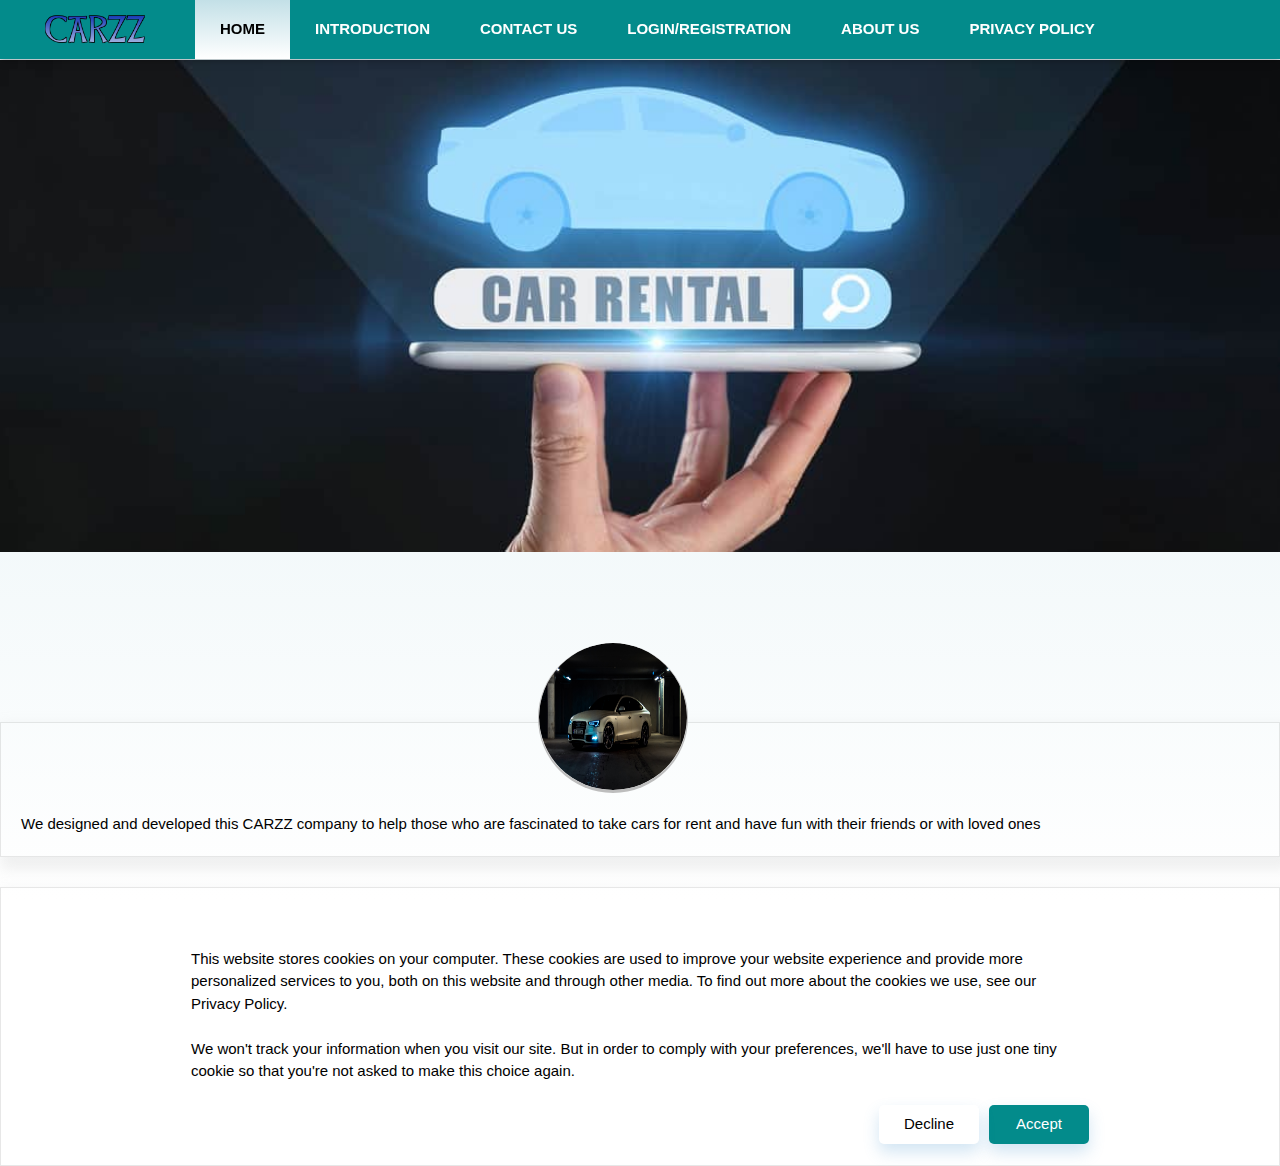
==== index.html @ 59fe9b58 "first commit" ====
<!DOCTYPE html>
<html lang="en">

<head>
    <meta charset="utf-8" />
    <meta name="viewport" content="width=device-width, initial-scale=1">
    <title>CAR RENTAL MANAGEMENT</title>
    <link href="Car_Rental.css" rel="stylesheet" type="text/css" />
    <link rel="stylesheet" href="https://www.w3schools.com/w3css/4/w3.css">
    <script src="./script.js"></script>
    <link rel="stylesheet" href="https://cdnjs.cloudflare.com/ajax/libs/font-awesome/4.7.0/css/font-awesome.min.css">
</head>

<body>
    <div class="w3-top">
        <div class="w3-bar w3-card">
            <a class="w3-bar-item nav-padding w3-hide-medium w3-hide-large w3-right" href="javascript:void(0)"
                onclick="myFunction()" title="Toggle Navigation Menu"><i class="fa fa-bars"></i></a>
            <a class="logo" href="./index.html"><img src="./logo1.png" alt="logo"></a>
            <a href="./index.html" class="w3-bar-item nav-padding w3-hide-small active">HOME</a>
            <a href="./Introduction.html" class="w3-bar-item nav-padding w3-hide-small">INTRODUCTION</a>
            <a href="./Contact us.html" class="w3-bar-item nav-padding w3-hide-small">CONTACT US</a>
            <a href="./Login_Registration.html" class="w3-bar-item nav-padding w3-hide-small">LOGIN/REGISTRATION</a>
            <a href="./About us.html" class="w3-bar-item nav-padding w3-hide-small">ABOUT US</a>
            <a href="./privacy_policy.html" class="w3-bar-item nav-padding w3-hide-small">PRIVACY POLICY</a>
        </div>
    </div>

    <div id="navDemo" class="w3-bar-block w3-black w3-hide w3-hide-large w3-hide-medium w3-top" style="margin-top:46px">
        <a href="./index.html" class="w3-bar-item w3-padding-large active" onclick="myFunction()">HOME</a>
        <a href="./Introduction.html" class="w3-bar-item w3-padding-large" onclick="myFunction()">INTRODUCTION
            </a>
        <a href="./Contact us.html" class="w3-bar-item w3-padding-large" onclick="myFunction()">CONTACT US</a>
        <a href="./Login_Registration.html" class="w3-bar-item w3-padding-large" onclick="myFunction()">LOGIN/REGISTRATION</a>
        <a href="./About us.html" class="w3-bar-item w3-padding-large" onclick="myFunction()">ABOUT US</a>
        <a href="./privacy_policy.html" class="w3-bar-item w3-padding-large" onclick="myFunction()">PRIVACY POLICY</a>
    </div>

    <div class="image_home">
        <img class="home_image" src="./rental.jpg" alt="contact-image">
    </div>
        </div>
        <div class="card-wrapper">
            <div class="profile-img">
                <img src="./Audi.jpg" alt="profile">
            </div>
            <div class="profile-content">
                <p>We designed and developed this CARZZ company to help those who are fascinated to take cars for rent
                    and have fun with their friends or with loved ones</p>
            </div>
        </div>

    <div class="footer">
        This website stores cookies on your computer. These cookies are used to improve your website experience and
        provide more personalized services to you, both on this website and through other media. To find out more about
        the cookies we use, see our Privacy Policy.<br><br>
        We won't track your information when you visit our site. But in order to comply with your preferences, we'll
        have to use just one tiny cookie so that you're not asked to make this choice again.<br><br>
        <div class="policy_buttons">
            <input class="w3-input submit_button_contactus" type="submit" value="Accept">
            <input class="w3-input submit_button_decline" type="submit" value="Decline">
        </div>
    </div>
</body>

</html>
---- Car_Rental.css ----
* {
    font-family: 'Poppins', sans-serif;
    margin: 0;
    padding: 0;
    scroll-padding-top: 1rem;
    scroll-behavior: smooth;
    text-decoration: none;
    box-sizing: border-box;
}

.card-wrapper {
    position: relative;
    width: 100%;
    border: 1px solid #a5a5a545;
    box-shadow: rgb(201 201 201 / 25%) 6px 8px 12px 5px;
    margin: 100px auto;
    top: 70px;
}

.footer {
    padding: 60px 190px;
    border: 1px solid #a5a5a545;
    box-shadow: rgb(201 201 201 / 25%) 6px 8px 12px 5px;
    margin-top: 60px;
}

.homeul{
    display: flex;
    justify-content: space-evenly;
}

.policy_heading {
    text-align: center;
    margin-top: 100px;
    margin-bottom: 50px;
    font-weight: 600;
}

.profile-content {
    padding: 90px 20px 20px;
}

.profile-img img{
    width: 148px;
    border-radius: 50%;
    height: 100%;
}

.profile-img {
    border-radius: 50%;
    width: 150px;
    text-align: center;
    height: 150px;
    position: absolute;
    border-bottom: 3px solid #a5a5a5a6;
    border-left: 1px solid #a5a5a5a6;
    border-right: 1px solid #a5a5a5a6;
    display: inline-block;
    margin: 0 auto;
    top: -80px;
    left: 42%;
    background-color: #ececec;
    overflow: hidden;
}

.youtube_video {
    text-align: center;
}

.image-div-content {
    box-shadow: 0px 16px 24px 0px rgb(0 0 0 / 10%);
    padding: 20px !important;
}

.business-wrapper {
    margin: 85px 0px;
}

.business-wrapper h3 {
    margin-bottom: 20px;
    padding: 0;
    color: #0043a6;
    font-weight: 700;
    text-align: center;
}

.image-div-content button {
    margin-top: 10px;
}

img.image-div {
    width: 100%;
    height: 300px;
}



.review_wrapper {
    padding: 50px 0px;
    background: white;
    border-radius: 10px;
    text-align: center;
}

.review_wrapper h2 {
    font-weight: 600;
    margin-bottom: 25px;
}

.paragraph_wrapper {
    text-align: center;
    padding: 75px 0px;
}

.paragraph_wrapper h3 {
    font-weight: 600;
}

.w3-bar-item {
    white-space: normal;
    color: white !important;
    font-weight: 700 !important;
}

.image_home {
    margin-top: 60px;
}


.w3-card {
    background-color: #038b8b;
}

.active {
    background-image: linear-gradient(to bottom, rgb(195 224 231 / 120%), #ffffff);
    color: black !important;
}

.background-body {
    background-color: red;
}

/* h1, h2 {
    font-family: cursive;
    color: #17adbdfa;
} */

h1,
h2 {
    font-family: cursive;
    color: #0476af;
}

.padding20_up_down {
    padding: 20px 0px;
}

html,
body {
    height: 100%;
    width: 100%;
}

img {
    width: 100%;
}

body {
    color: var(--text-color);
    /* background: #bda85a24; */
    /*  background: rgb(195 224 231 / 30%);*/
    background-image: linear-gradient(to bottom, rgb(195 224 231 / 50%), #ffffff);
    background-attachment: fixed;
}

.container {
    max-width: 1068px;
    margin-left: auto;
    margin-right: auto;

}

.top_heading_cars {
    text-align: center;
}

.top_heading_cars h2 {
    font-size: 32px;
}

.references_wrapper h3 {
    font-size: 32px;
    font-family: cursive;
}

header {
    display: block;
    width: 100%;
    position: fixed;
    top: 0;
    left: 0;
    z-index: 100;
}

.nav {
    display: flex;
    align-items: center;
    justify-content: space-between;
    padding: 20px 35px;
}

#menu-icon {
    font-size: 24px;
    cursor: pointer;
    color: var(--text-color);
    display: none;
}

.navbar {
    display: flex;
    column-gap: 2rem;
    list-style: none;
}

.navbar a {
    color: var(--main-color);
    font-size: 1rem;
    text-transform: uppercase;
    font-weight: 600;
}

.navbar a:hover {
    color: var(--main-color);
    border-bottom: 3px solid red;
}

#search-icon {
    font-size: 24px;
    cursor: pointer;
}

.search-box {
    position: absolute;
    top: 110%;
    right: 0;
    left: 0;
    background: var(--bg-color);
    box-shadow: 4px 4px 20px rgb(15 54 55 /10%);
    border-radius: 0.5rem;
    border: 1px solid black;
}

.search-box input {
    width: 100%;
    padding: 10px;
    border: none;
    outline: none;
    background: transparent;
    font-size: 1rem;
}

.home {
    max-width: 1300px;
    margin: auto;
    width: 100%;
    min-height: 540px;
    display: flex;
    align-items: center;

}

.home-text span {
    color: red;
    font-weight: 400;
}

.references_wrapper h3 {
    text-align: center;
}

.references_wrapper {
    margin: 50px 0px;
}


.ordered-list-style li:before {
    content: counter(item);
    background: #16a6e3;
    border-radius: 100%;
    color: white;
    width: 35px;
    text-align: center;
    display: inline-block;
    padding: 7px;
}

.ordered-list-style li {
    width: 190px;
    counter-increment: item;
    margin-bottom: 5px;
}

.ordered-list-style {
    margin: 10px;
    padding: 10px;
    display: flex;
    justify-content: center;
    list-style: none;
    counter-reset: item;
}

.ordered-list-style li a {
    color: black;
    font-family: 'Trebuchet MS';
    font-size: 18px;
}

.heading h3 {
    text-align: center;
}

.home-text p {
    font-size: 17px;
    font-weight: 300;
    margin: 0.5rem 0 1.2rem;
}

.heading {
    margin-bottom: 55px;
    padding: 25px;
    border-radius: 10px;
}

.heading p {
    font-size: 17px;
    font-weight: 300;
    margin: 0.5rem 0 1.2rem;
}

.cars-container {
    display: flex;
    flex-wrap: wrap;
    gap: 2rem;
    margin-top: 2rem;
}

.cars-container .box {
    flex: 1 1 17rem;
    position: relative;
    height: 200px;
    border-radius: 0.5rem;
    overflow: hidden;

}

.cars-container .box img {
    width: 100%;
    height: 100%;
    object-fit: cover;
    overflow: hidden;
}

.cars-container .box img:hover {
    transform: scale(1.1);
    transition: 0.5s;
}

.cars-container .box h2 {
    position: absolute;
    bottom: 1rem;
    left: 1rem;
    font-weight: 300;
    font-size: 1rem;
    background: var(--bg-color);
    padding: 8px;
    color: white;
    border-radius: 0.5rem;
}

.contact_other a,
.contact_other p {
    color: black;
    /* font-family :'Courier New', Courier, monospace; */
    font-family: 'Trebuchet MS'
}


/*
  .about{
    display:flex;
    flex-wrap: wrap;
    align-items:center;
    gap: 1.5rem;
  }
  .about-text h2{
    font-size: 1.7rem;
    font-weight: 500;
  }
  .about-text p{
   font-size: 0.938rem;
    margin: 0.5rem 0 1.4rem;
  }
  */















.navbar_wrapper {
    text-align: right;
    height: 100px;
    width: 100%;
    background: white;
    border-bottom: 1px solid rgba(0, 0, 0, 0.321);
    position: relative;
}

.logo {
    float: left;
    margin: 10px 40px;
    width: 110px;
    margin-right: 45px;
}

/* .nav_ul {
    list-style-type: none;
    margin: 0;
    padding: 0px 90px;
    margin: 0;
    position: absolute;
    top: 50%;
    width: 100%;
    -ms-transform: translateY(-50%);
    transform: translateY(-50%);
} */


nav {
    display: flex;
    justify-content: space-between;
    height: 80px;
    padding: 0px 55px;
    border-bottom: 1px solid #00000036;
}

nav .nav_ul {
    display: flex;
    list-style: none;
    padding: 30px 0px;
}

.nav_ul li {
    display: inline;
    margin: 0px 20px;
}

.hover_nav {
    font-weight: 600;
}

.hover_nav:hover {
    color: black;
    font-size: 18px;
    padding: 10px;
    box-shadow: rgb(221 221 221) 0px 5px 13px 0px;
    border-radius: 5px;
}

.nav_ul li a {
    color: black;
    font-size: 18px;
    padding: 10px;
}

.top_heading {
    background: #ffffff;
    padding: 60px 30px;
    line-height: 34px;
    border-radius: 10px;
    text-align: center;
    margin-top: 110px;
}

.home-text {
    padding: 25px;
}

.top_heading p {
    font-family: system-ui;
}

/* .body_wrapper {
    max-width: 1300px;
    margin: auto;
    width: 100%;
    padding: 35px 0px;
    margin-top: 25px;
} */

.body_wrapper {
    margin-top: 30px;
}

.body_wrapper_login {
    max-width: 1300px;
    margin: auto;
    width: 100%;
    padding: 35px 0px;
    position: relative;
}

.form_contactus {
    width: 500px;
    margin: auto;
    background: white;
    border-radius: 15px;
}

.body_login_wrapper {
    margin-top: 55px;
}

.form_login {
    width: 600px;
    border-radius: 15px;
    background: white;
    margin: auto;
    border: 1px solid #f5f5f5;
    padding: 0;
}

fieldset {
    padding: 25px 10px;
    border-radius: 15px;
    border-color: rgb(192 192 192 / 25%) !important;
    box-shadow: #ddd 15px 18px 20px 0;
}

.submit_button_5{
    float: left;
    padding: 5px;
    background: #038b8b!important;
    border-radius: 2px;
    cursor: pointer;
    width: 100px !important;
    border: 0px !important;
    border-radius: 5px;
    color: white !important;
    box-shadow: 0px 8px 16px #3e8ecc3b;
}

.submit_button_contactus {
    float: right;
    padding: 5px;
    background: #038b8b!important;
    border-radius: 2px;
    cursor: pointer;
    width: 100px !important;
    border: 0px !important;
    border-radius: 5px;
    color: white !important;
    box-shadow: 0px 8px 16px #3e8ecc3b;
}

.submit_button_decline {
    float: right;
    padding: 5px;
    background: #ffffff!important;
    border-radius: 2px;
    cursor: pointer;
    width: 100px !important;
    border: 0px !important;
    border-radius: 5px;
    color: black !important;
    box-shadow: 0px 8px 16px #3e8ecc3b;
    margin-right: 10px;
}

.reset_button_contactus {
    float: right;
    padding: 5px;
    background: rgb(255 255 255 / 67%);
    border-radius: 5px;
    cursor: pointer;
    width: 100px !important;
    border: 0px !important;

    box-shadow: 0px 8px 16px rgb(48 52 53 / 25%);
    margin-right: 10px !important;
}


.form_contactus input {
    width: 100%;
    margin: 5px 0px;
    height: 35px;
}

.form_login input {
    width: 100%;
    margin: 5px 0px;
    height: 35px;
}


.center_heading {
    margin: 30px 0px;
    text-align: center;
}

.description_contactus {
    width: 75%;
    margin: auto;
    padding: 50px 0px;
}

.description_contactus ul {
    margin-left: 10px;
    margin: 15px 0px 0px 15px;
}

.logo_social_facebook {
    width: 35px;
    height: 35px;
    margin: 0;
    display: inline-block;
    background-image: url(./social.png);
    background-position-x: 1px;
    background-size: 115px;
    background-repeat: no-repeat;
    margin-bottom: -10px;
}

.logo_social_twitter {
    width: 35px;
    height: 35px;
    margin: 0;
    display: inline-block;
    background-image: url(./social.png);
    background-position-x: 1px;
    background-size: 115px;
    background-repeat: no-repeat;
    margin-bottom: -10px;
    background-position-x: -75px;
    background-position-y: -35px;
}


.logo_social_skype {
    width: 35px;
    height: 35px;
    margin: 0;
    display: inline-block;
    background-image: url(./social.png);
    background-position-x: 1px;
    background-size: 115px;
    background-repeat: no-repeat;
    margin-bottom: -10px;
    background-position-x: -75px;
    background-position-y: -70px;
}

.w3-input {
    padding: 8px;
    display: block;
    border: none;
    border-bottom: 1px solid #ccc;
    width: 100%;
}

.required:after {
    content: " *";
    color: red;
}

fieldset p {
    margin-bottom: 20px;
}

.logo_social_phone {
    width: 35px;
    height: 35px;
    margin: 0;
    display: inline-block;
    background-image: url(./contact.png);
    background-position-x: -145px;
    background-size: 205px;
    background-repeat: no-repeat;
    margin-bottom: -10px;
    background-position-y: -30px;
}

.logo_social_email {
    width: 35px;
    height: 35px;
    margin: 0;
    display: inline-block;
    background-image: url(./contact.png);
    background-position-x: -177px;
    background-size: 205px;
    background-repeat: no-repeat;
    margin-bottom: -10px;
    background-position-y: -120px;
}

.logo_social_address {
    width: 35px;
    height: 35px;
    margin: 0;
    display: inline-block;
    background-image: url(./contact.png);
    background-position-x: -177px;
    background-size: 205px;
    background-repeat: no-repeat;
    margin-bottom: -10px;
    background-position-y: -90px;
}

textarea {
    max-width: 550px;
    height: auto;
}

.logo_social_name {
    width: 32px;
    height: 35px;
    margin: 0;
    display: inline-block;
    background-image: url(./contact.png);
    background-position-x: 0px;
    background-size: 205px;
    background-repeat: no-repeat;
    margin-bottom: -10px;
    background-position-y: 0px;
}

.logo_social_subject {
    width: 32px;
    height: 35px;
    margin: 0;
    display: inline-block;
    background-image: url(./contact.png);
    background-position-x: -143px;
    background-size: 205px;
    background-repeat: no-repeat;
    margin-bottom: -10px;
    background-position-y: 0px;
}


.logo_social_message {
    width: 32px;
    height: 35px;
    margin: 0;
    display: inline-block;
    background-image: url(./contact.png);
    background-position-x: -70px;
    background-size: 205px;
    background-repeat: no-repeat;
    margin-bottom: -10px;
    background-position-y: 0px;
}

.logo_social_email1 {
    width: 32px;
    height: 35px;
    margin: 0;
    display: inline-block;
    background-image: url(./contact.png);
    background-position-x: -105px;
    background-size: 205px;
    background-repeat: no-repeat;
    margin-bottom: -10px;
    background-position-y: -120px;
}

.description_contactus ul {
    display: flex;
    width: 100%;
    justify-content: space-evenly;
    list-style: none;
}

.contact_other li {
    display: block;
    text-align: center;
    line-height: 25px;
    border: 1px solid #00000012;
    padding: 5px;
    width: 260px;
    border-radius: 5px;
}

.contact_other li:hover {
    -ms-transform: scale(1);
    -webkit-transform: scale(1);
    transform: scale(1);
    box-shadow: rgb(221 221 221) 0px 5px 13px 0px;
}

.contact_content {
    width: 100%;
    background: #038b8b3d;
    padding: 76px 50px;
    margin-top: 75px;
    text-align: center;
    border-radius: 10px;
    box-shadow: 0px 16px 24px 0px rgb(0 0 0 / 30%);
}

.get_touch_heading {
    text-align: center;
    font-size: 26px;
}

.contact_content h2 {
    margin: 25px 0px;
    color: rgb(0, 0, 0);
}

.contact_content p {
    color: rgb(0, 0, 0);
}

.top-left {
    position: absolute;
    top: 125px;
    left: 16px;
    color: white;
    font-size: 50px;
    text-transform: uppercase;
}

.image_login {
    position: relative;
}

.mini-title {
    position: absolute;
    top: 198px;
    left: 175px;
    color: white;
    font-size: 35px;
    text-transform: capitalize;
    font-family: cursive;
}

.radio_button_login {
    display: flex;
    margin-bottom: 0px !important;
    align-items: center;
    margin: 0px 10px;
}

.radio_button_login label {
    padding-left: 10px;
}

.radio_button_login input {
    width: 16px;
}

.gender_wraper,
.contact_method_wraper {
    display: flex;
}

.checkbox_login {
    display: flex;
    margin-bottom: 0px !important;
    align-items: center;
    margin: 0px 10px;
}

.checkbox_login label {
    padding-left: 10px;
}

.checkbox_login input {
    width: 16px;
}

.form_login div {
    margin-top: 5px;
}

select#education {
    width: 290px;
    margin-top: 10px;
    border: 1px solid #0000002e;
    padding: 5px;
    border-radius: 3px;
}

select#education option {
    font-size: 15px;
}

.buttons {
    margin-top: 40px !important;
}

.external_content img {
    width: 210px;
}

.external_content {
    text-align: center;
    line-height: 30px;
    background-color: rgb(249 160 11 / 12%);
    padding: 54px;
    border-radius: 100px 0px;
}

.login_table table {
    font-family: arial, sans-serif;
    border-collapse: collapse;
    width: 100%;
}

td {
    border: 1px solid rgba(53, 48, 145, 0.47);
    text-align: left;
    padding: 15px;
}

th {
    border: 1px solid #dddddd;
    text-align: left;
    padding: 15px;
    color: white;
    background-color: #868bd0;
}

.login_table {
    padding: 45px 0px;
    width: 775px;
    margin: auto;
}

.login_content {
    width: 100%;
    padding: 76px 50px;
    margin-top: 30px;
    text-align: center;
}

.login_content>p {
    margin: 25px 0px 18px 0px;
}

.login_other li {
    display: block;
    text-align: center;
    line-height: 25px;
    padding: 5px;
    width: 260px;
    border-radius: 5px;
}

.login_other_logos_email:hover {
    -ms-transform: scale(1);
    -webkit-transform: scale(1);
    transform: scale(1);
    box-shadow: rgb(221 221 221) 0px 5px 13px 0px;
    border-radius: 50px;
}

.sources_wrapper h3{
    text-align: center;
}

.login_other_logos_address:hover {
    -ms-transform: scale(1);
    -webkit-transform: scale(1);
    transform: scale(1);
    box-shadow: rgb(221 221 221) 0px 5px 13px 0px;
    border-radius: 50px;
}

.sources_wrapper {
    padding: 35px 0px;
}

ul.login_other {
    display: flex;
    justify-content: center;
}

.login_other_logos_email {
    width: 65px;
    height: 65px;
    margin: 0;
    display: inline-block;
    background-image: url(./contact.png);
    background-position-x: -284px;
    background-size: 335px;
    background-repeat: no-repeat;
    margin-bottom: 10px;
    background-position-y: -193px;
    position: relative;
}

.login_other_logos_address {
    width: 65px;
    height: 65px;
    margin: 0;
    display: inline-block;
    background-image: url(./contact.png);
    background-position: -228px -145px;
    background-size: 335px;
    background-repeat: no-repeat;
    margin-bottom: 10px;
    position: relative;
}

.login_other_logos_email:before {
    content: "";
    position: absolute;
    left: 0;
    right: 0;
    top: 0;
    bottom: 0;
    background: #04af4e45;
    border-radius: 50px;
}

.login_other_logos_address:before {
    content: "";
    position: absolute;
    left: 0;
    right: 0;
    top: 0;
    bottom: 0;
    background: #d93f8245;
    border-radius: 50px;
}

h2.price_heading {
    text-align: center;
    margin: 35px;
    font-family: sans-serif;
    color: #000000;
}

.login_table tr:not(:first-child):hover {
    background-color: #f5f5f5;
}

p.note_login {
    font-size: 13px;
    margin: 10px 0px;
    font-weight: bold;
}

.logo_social_methods {
    width: 32px;
    height: 35px;
    margin: 0;
    display: inline-block;
    background-image: url(./contact.png);
    background-position-x: -108px;
    background-size: 205px;
    background-repeat: no-repeat;
    margin-bottom: -10px;
    background-position-y: 0px;
}

.logo_social_education {
    width: 32px;
    height: 35px;
    margin: 0;
    display: inline-block;
    background-image: url(./contact.png);
    background-position-x: -143px;
    background-size: 205px;
    background-repeat: no-repeat;
    margin-bottom: -10px;
    background-position-y: 0px;
}

.login_other a {
    color: black;
}

.nav-padding {
    padding: 18px 25px !important;
}

.w3-bar-item:hover {
    box-shadow: rgb(221 221 221) 0px 5px 13px 0px;
}














.review1:before {
    content: "";
    position: absolute;
    left: 0;
    right: 0;
    top: 0;
    bottom: 0;
    background: #04af4e45;
    border-radius: 50px;
}

.review1:hover {
    -ms-transform: scale(1);
    -webkit-transform: scale(1);
    transform: scale(1);
    box-shadow: rgb(221 221 221) 0px 5px 13px 0px;
    border-radius: 50px;
}


.review1 {
    width: 65px;
    height: 65px;
    margin: 0;
    display: inline-block;
    background-image: url(./review-icon.png);
    background-position-x: -36px;
    background-size: 260px;
    background-repeat: no-repeat;
    margin-bottom: 10px;
    background-position-y: -60px;
    position: relative;
}


.review2:before {
    content: "";
    position: absolute;
    left: 0;
    right: 0;
    top: 0;
    bottom: 0;
    background: #d93f8245;
    border-radius: 50px;
}

.review2:hover {
    -ms-transform: scale(1);
    -webkit-transform: scale(1);
    transform: scale(1);
    box-shadow: rgb(221 221 221) 0px 5px 13px 0px;
    border-radius: 50px;
}


.review2 {
    width: 65px;
    height: 65px;
    margin: 0;
    display: inline-block;
    background-image: url(./review-icon.png);
    background-position-x: -157px;
    background-size: 260px;
    background-repeat: no-repeat;
    margin-bottom: 10px;
    background-position-y: 2px;
    position: relative;
}

.review3:before {
    content: "";
    position: absolute;
    left: 0;
    right: 0;
    top: 0;
    bottom: 0;
    background: #343da945;
    border-radius: 50px;
}

.review3:hover {
    -ms-transform: scale(1);
    -webkit-transform: scale(1);
    transform: scale(1);
    box-shadow: rgb(221 221 221) 0px 5px 13px 0px;
    border-radius: 50px;
}


.review3 {
    width: 65px;
    height: 65px;
    margin: 0;
    display: inline-block;
    background-image: url(./review-icon.png);
    background-position-x: -35px;
    background-size: 260px;
    background-repeat: no-repeat;
    margin-bottom: 10px;
    background-position-y: -116px;
    position: relative;
}
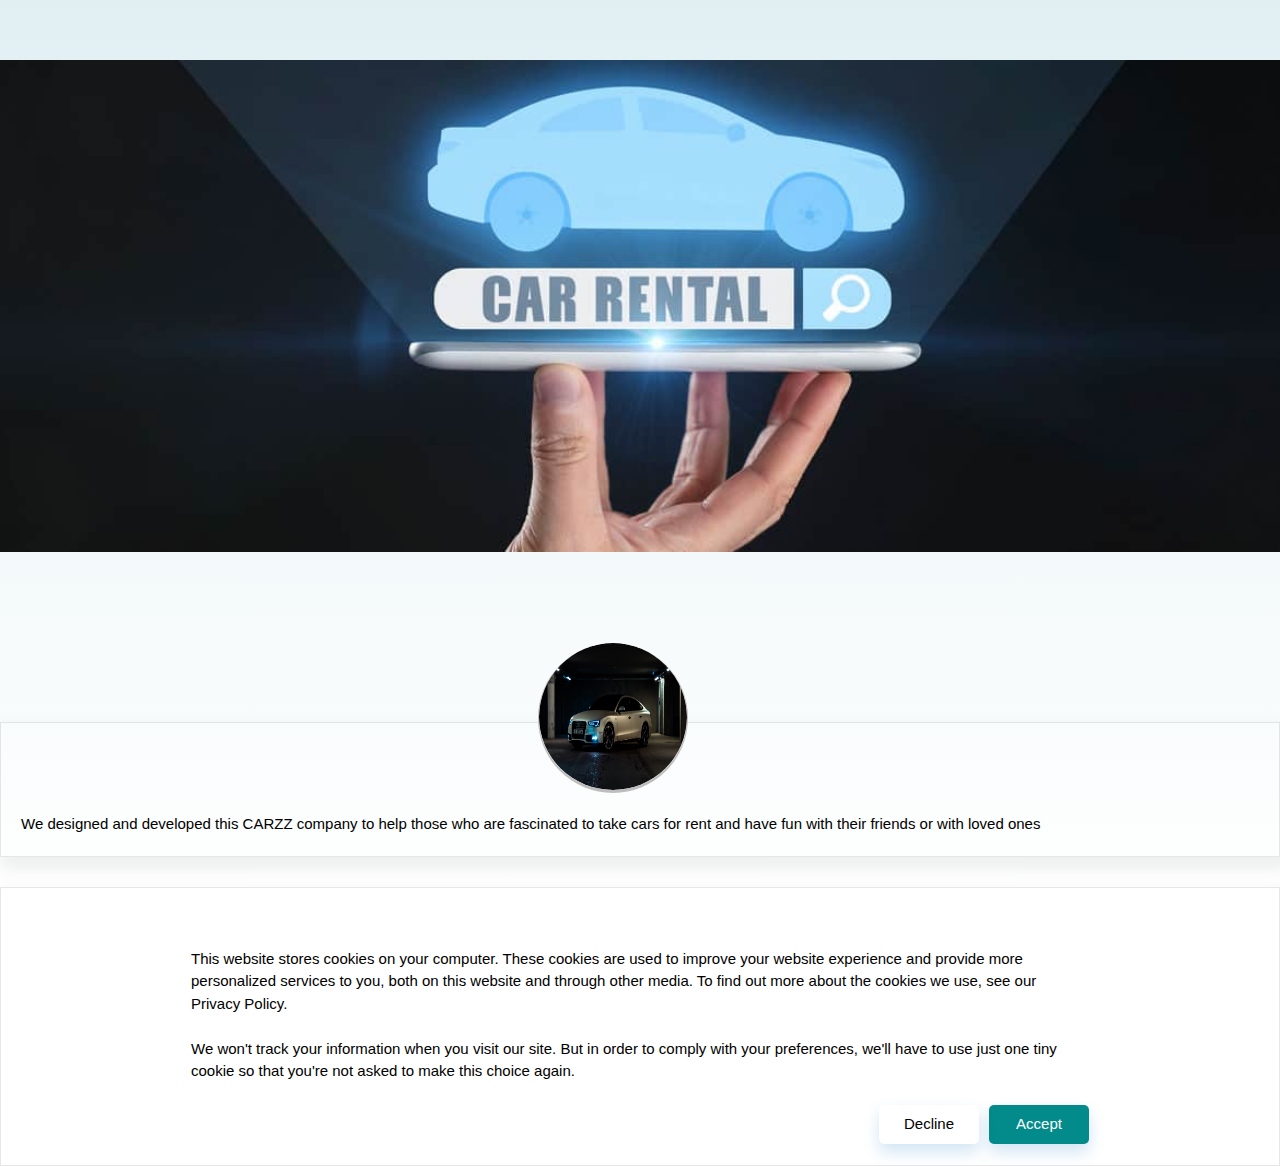
==== commit 4c99062e: "test commit" ====
--- a/index.html
+++ b/index.html
@@ -11,19 +11,8 @@
     <link rel="stylesheet" href="https://cdnjs.cloudflare.com/ajax/libs/font-awesome/4.7.0/css/font-awesome.min.css">
 </head>
 
-<body>
-    <div class="w3-top">
-        <div class="w3-bar w3-card">
-            <a class="w3-bar-item nav-padding w3-hide-medium w3-hide-large w3-right" href="javascript:void(0)"
-                onclick="myFunction()" title="Toggle Navigation Menu"><i class="fa fa-bars"></i></a>
-            <a class="logo" href="./index.html"><img src="./logo1.png" alt="logo"></a>
-            <a href="./index.html" class="w3-bar-item nav-padding w3-hide-small active">HOME</a>
-            <a href="./Introduction.html" class="w3-bar-item nav-padding w3-hide-small">INTRODUCTION</a>
-            <a href="./Contact us.html" class="w3-bar-item nav-padding w3-hide-small">CONTACT US</a>
-            <a href="./Login_Registration.html" class="w3-bar-item nav-padding w3-hide-small">LOGIN/REGISTRATION</a>
-            <a href="./About us.html" class="w3-bar-item nav-padding w3-hide-small">ABOUT US</a>
-            <a href="./privacy_policy.html" class="w3-bar-item nav-padding w3-hide-small">PRIVACY POLICY</a>
-        </div>
+<body onload="showBrandbar('HOME');">
+    <div class="w3-top" id="header_replacement"> 
     </div>
 
     <div id="navDemo" class="w3-bar-block w3-black w3-hide w3-hide-large w3-hide-medium w3-top" style="margin-top:46px">
